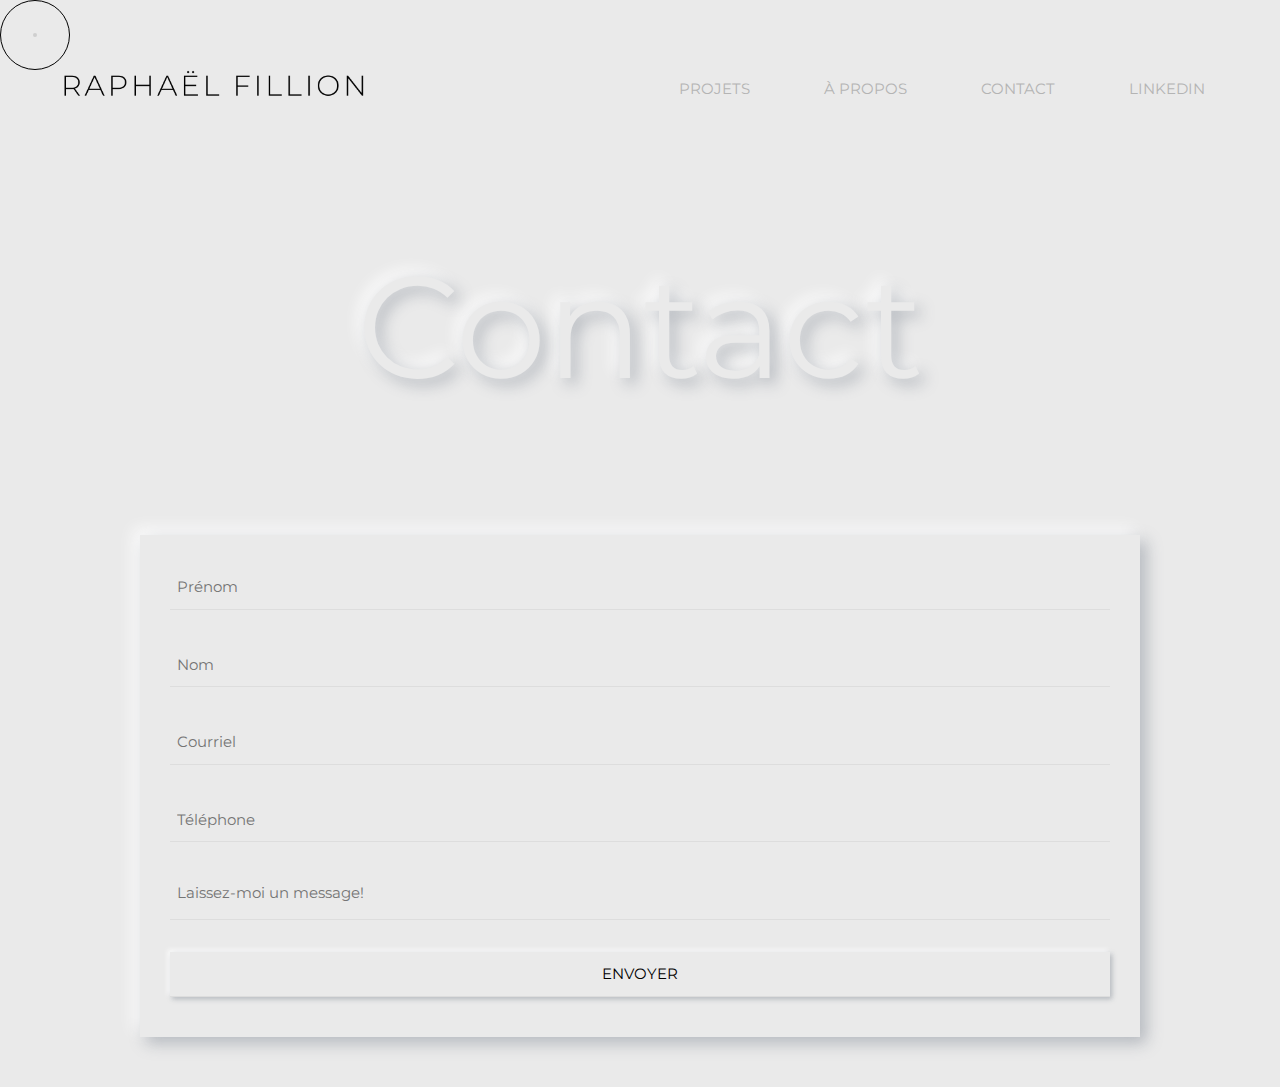
==== contact.html @ 8c72f277 "Add files via upload" ====
<!DOCTYPE html>
<html lang="en">

<head>
    <meta charset="UTF-8"/>
    <meta name="viewport" content="width=device-width, initial-scale=1.0" />
    <meta http-equiv="X-UA-Compatible" content="ie=edge" />
    <link href="https://fonts.googleapis.com/css?family=Montserrat&display=swap" rel="stylesheet" />
    <link rel="stylesheet" href="https://www.w3schools.com/w3css/4/w3.css">
    <link rel="stylesheet" href="w3.css">
    <link rel="stylesheet" href="Styles/css.css" />
    <link rel="icon" href="images/favicon.ico" type="image/x-icon">
    <title>Rfillion</title>
</head>

<body onload="document.body.style.opacity='1'">
    <header>
        <div class="cursor"></div>
        <div class="logoPlacement">
            <a href="index.html"><img src="images/Logo_Website.png" alt="logo" class="logo"/></a>
        </div>
        <nav>
            <ul>
                <li><a href="projets.html">Projets</a></li>
                <li><a href="propos.html">À propos</a></li>
                <li><a href="contact.html">Contact</a></li>
                <li><a href="https://www.linkedin.com/in/rapha%C3%ABl-fillion-5224b0179/" target="_blank">Linkedin</a></li>
            </ul>
        </nav>
    </header>
    <main>
        <div class="center">
            <p><span class="newMorphism_Projets">Contact</span></p>
        </div>
        <div class="center">
            <form method="post" action="https://formspree.io/mbjoblwk"> 
                <input type="text" name="first_name" maxlength="50" placeholder="Prénom" size="30" required> <br/>
                <input type="text" name="last_name" maxlength="50" placeholder="Nom" size="30" required> <br/>
                <input type="text" name="email" maxlength="80" placeholder="Courriel" size="30" required> <br/>
                <input type="text" name="telephone" maxlength="30" placeholder="Téléphone" size="30"> <br/>
                <textarea onkeyup="adjust_textarea(this)" name="comments" maxlength="1000" placeholder="Laissez-moi un message!" cols="25" rows="6"></textarea> <br/>
                <input type="submit" value="Envoyer"> 
            </form> 
        </div>
    </main>
    <footer></footer>
    <script defer type="text/javascript" src="Javascript/javascript.js"></script>
</body>
</html>
---- Styles/css.css ----
* {
  list-style: none;
  color: black;
  font-family: "Montserrat", sans-serif;
  cursor: none;
}

body {
  opacity: 0;
  padding: 0;
  margin: 0;
  height: 100vh;
  background-color: #eaeaea;
  transition: opacity 500ms;
}

p {
  margin: 50px 0 50px 0;
}

header::after {
  content: "";
  display: table;
  clear: both;
}

video {
  width: 60vw;
  display: block;
  margin: 2em auto;
  padding: 20px;
  border: 20px solid #eaeaea;
  box-shadow: -3px -3px 7px #fff, 3px 3px 5px rgba(94, 104, 121, 0.7),
    inset -3px -3px 7px #fff, inset 3px 3px 5px rgba(94, 104, 121, 0.712);
}
form {
  display: inline-block;
  width: 1000px;
  padding: 30px;
  background: #eaeaea;
  margin: 50px;
  box-shadow: 6px 6px 15px rgba(94, 104, 121, 0.4),
    -6px -6px 15px rgba(255, 255, 255, 1);
}

form input[type="text"],
input[type="submit"],
textarea {
  box-sizing: border-box;
  outline: none;
  display: block;
  width: 100%;
  padding: 7px;
  border: none;
  border-bottom: 1px solid #ddd;
  background: transparent;
  margin-bottom: 10px;
  height: 45px;
}

form input[type="submit"] {
  box-shadow: 2px 2px 5px rgba(94, 104, 121, 0.4),
    -2px -2px 5px rgba(255, 255, 255, 1);
  display: inline-block;
  padding: 8px 18px;
  text-transform: uppercase;
  transition: ease-in-out 250ms;
}

form input[type="submit"]:hover {
  box-shadow: 2px 2px 5px rgba(255, 255, 255, 1),
    -2px -2px 5px rgba(94, 104, 121, 0.4);
}

form textarea {
  resize: none;
  overflow: hidden;
}

nav {
  float: right;
}

nav ul {
  margin: 0;
  padding-right: 5em;
}

nav li {
  display: inline-block;
  margin-left: 70px;
  padding-top: 78px;
  position: relative;
}

nav ul > li > a {
  color: rgb(180, 180, 180);
  text-decoration: none;
  text-transform: uppercase;
  transition: all ease-in-out 250ms;
}

nav ul > li > a:hover {
  color: black;
}

nav ul > li > a::before {
  content: "";
  display: block;
  height: 1px;
  width: 100%;
  background-color: rgb(180, 180, 180);
  position: absolute;
  top: 100px;
  width: 0%;
  transition: all ease-in-out 250ms;
}

nav ul > li > a:hover::before {
  width: 100%;
  background-color: black;
}

div > p {
  font-size: 8em;
  padding: 0 100px;
}

.w3-card {
  margin: 5px 5px 20px 5px;
  box-shadow: -3px -3px 10px #fff, 3px 3px 7px rgba(94, 104, 121, 0.3);
}

.w3-container {
  padding: 1em;
}

.logoPlacement {
  width: 90%;
  margin: 0 auto;
}

.logo {
  width: 300px;
  float: left;
}

.cursor {
  width: 70px;
  height: 70px;
  border: 1px solid black;
  border-radius: 50%;
  position: absolute;
  pointer-events: none;
  transition-timing-function: ease-in-out;
  animation: cursorAnim 0.5s infinite alternate;
}

.cursor::after {
  content: "";
  width: 1px;
  height: 1px;
  position: absolute;
  border: 2px solid rgb(180, 180, 180);
  border-radius: 50%;
  opacity: 0.5;
  top: 32px;
  left: 32px;
}

.expand {
  animation: cursorAnim2 0.5s forwards;
  border: 1px solid rgb(63, 63, 63);
}

.LowerText {
  font-size: 2em;
  margin: 0 150px;
}

.newMorphism {
  color: #eaeaea;
  font-size: 1.5em;
  text-shadow: 10px 10px 15px rgba(94, 104, 121, 0.4),
    -6px -6px 15px rgba(255, 255, 255, 1);
}

.newMorphism_Projets {
  color: #eaeaea;
  font-size: 1.2em;
  display: inline-block;
  text-shadow: 6px 6px 15px rgba(94, 104, 121, 0.4),
    -6px -6px 15px rgba(255, 255, 255, 1);
}

.propos {
  font-size: 1.8em;
  margin: 0 3em 0 1em;
}

.imagePhoto {
  width: 45vw;
  float: left;
  margin: 0 5em 3em 5em;
}

.center {
  text-align: center;
}

.mySlide {display: none;}

.slideshow-container {
  max-width: 80vw;
  position: relative;
  margin: 3em auto;
}

@keyframes cursorAnim {
  0% {
    opacity: 0;
    transform: scale(1);
  }
  100% {
    transform: scale(0.7);
  }
}

@keyframes cursorAnim2 {
  0% {
    transform: scale(1);
  }
  50% {
    transform: scale(2);
  }
  100% {
    transform: scale(0.7);
    opacity: 0;
  }
}
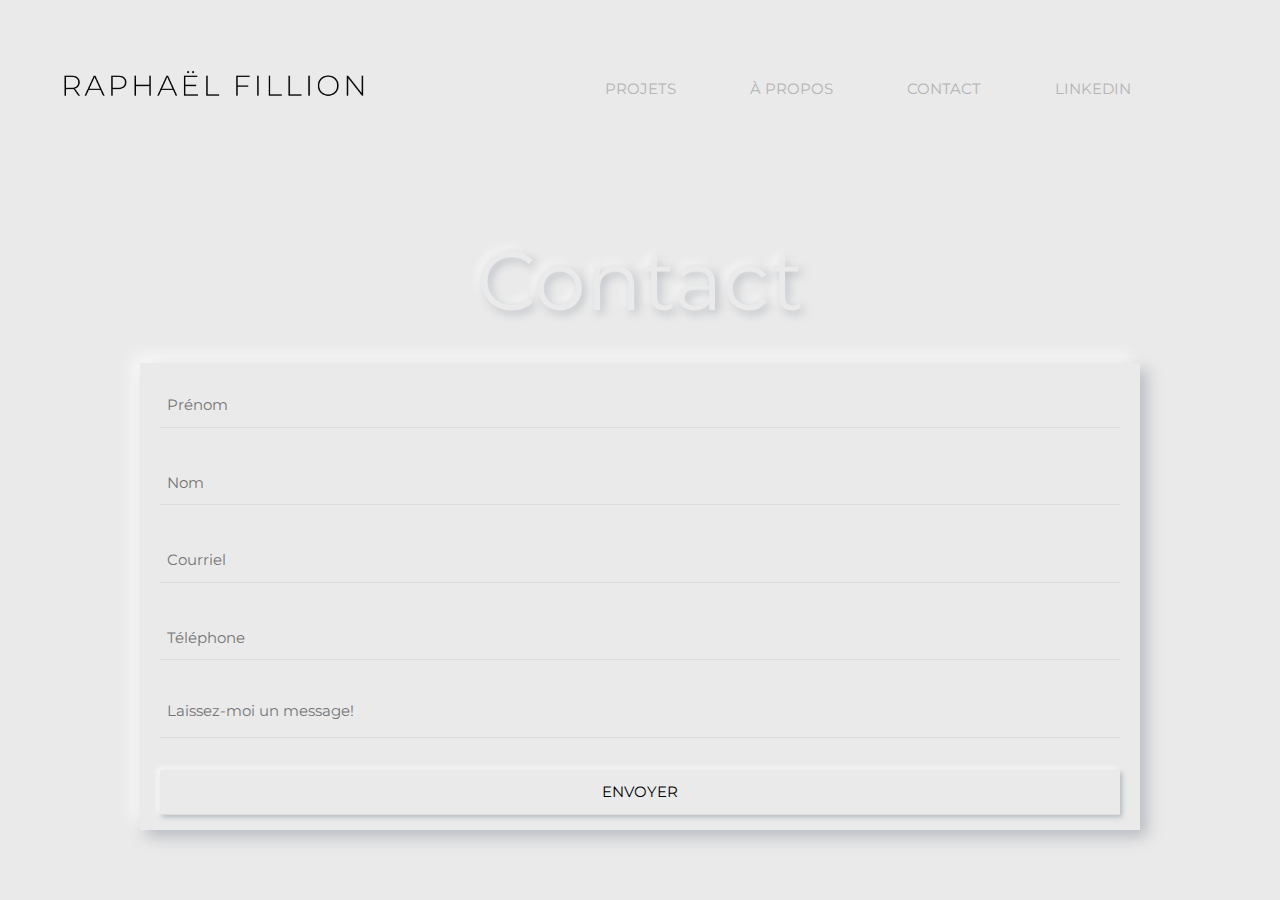
==== commit 0d86ca4c: "Add files via upload" ====
--- a/contact.html
+++ b/contact.html
@@ -10,21 +10,22 @@
     <link rel="stylesheet" href="w3.css">
     <link rel="stylesheet" href="Styles/css.css" />
     <link rel="icon" href="images/favicon.ico" type="image/x-icon">
+
     <title>Rfillion</title>
 </head>
 
 <body onload="document.body.style.opacity='1'">
     <header>
-        <div class="cursor"></div>
         <div class="logoPlacement">
             <a href="index.html"><img src="images/Logo_Website.png" alt="logo" class="logo"/></a>
         </div>
         <nav>
             <ul>
-                <li><a href="projets.html">Projets</a></li>
-                <li><a href="propos.html">À propos</a></li>
-                <li><a href="contact.html">Contact</a></li>
-                <li><a href="https://www.linkedin.com/in/rapha%C3%ABl-fillion-5224b0179/" target="_blank">Linkedin</a></li>
+                <li class="navbar"><a href="projets.html">Projets</a></li>
+                <li class="navbar"><a href="propos.html">À propos</a></li>
+                <li class="navbar"><a href="contact.html">Contact</a></li>
+                <li class="navbar"><a href="https://www.linkedin.com/in/rapha%C3%ABl-fillion-5224b0179/" target="_blank">Linkedin</a></li>
+                <li><img src="images/menu.svg" class="menu"></li>
             </ul>
         </nav>
     </header>
--- a/Styles/css.css
+++ b/Styles/css.css
@@ -2,7 +2,6 @@
   list-style: none;
   color: black;
   font-family: "Montserrat", sans-serif;
-  cursor: none;
 }
 
 body {
@@ -15,7 +14,7 @@
 }
 
 p {
-  margin: 50px 0 50px 0;
+  margin: 50px 0 20px 0;
 }
 
 header::after {
@@ -24,8 +23,9 @@
   clear: both;
 }
 
-video {
-  width: 60vw;
+iframe {
+  height: 800px;
+  width: 80vw;
   display: block;
   margin: 2em auto;
   padding: 20px;
@@ -36,9 +36,9 @@
 form {
   display: inline-block;
   width: 1000px;
-  padding: 30px;
+  padding: 20px 20px 5px 20px;
+  margin-bottom: 50px;
   background: #eaeaea;
-  margin: 50px;
   box-shadow: 6px 6px 15px rgba(94, 104, 121, 0.4),
     -6px -6px 15px rgba(255, 255, 255, 1);
 }
@@ -65,6 +65,7 @@
   padding: 8px 18px;
   text-transform: uppercase;
   transition: ease-in-out 250ms;
+  cursor: pointer;
 }
 
 form input[type="submit"]:hover {
@@ -126,6 +127,14 @@
   padding: 0 100px;
 }
 
+.borderNeumorphism {
+  width: 80vw;
+  margin: 2em auto;
+  padding: 1em;
+  border: 20px solid #eaeaea;
+  box-shadow: -3px -3px 7px #fff, 3px 3px 5px rgba(94, 104, 121, 0.7),
+    inset -3px -3px 7px #fff, inset 3px 3px 5px rgba(94, 104, 121, 0.712);
+}
 .w3-card {
   margin: 5px 5px 20px 5px;
   box-shadow: -3px -3px 10px #fff, 3px 3px 7px rgba(94, 104, 121, 0.3);
@@ -143,34 +152,6 @@
 .logo {
   width: 300px;
   float: left;
-}
-
-.cursor {
-  width: 70px;
-  height: 70px;
-  border: 1px solid black;
-  border-radius: 50%;
-  position: absolute;
-  pointer-events: none;
-  transition-timing-function: ease-in-out;
-  animation: cursorAnim 0.5s infinite alternate;
-}
-
-.cursor::after {
-  content: "";
-  width: 1px;
-  height: 1px;
-  position: absolute;
-  border: 2px solid rgb(180, 180, 180);
-  border-radius: 50%;
-  opacity: 0.5;
-  top: 32px;
-  left: 32px;
-}
-
-.expand {
-  animation: cursorAnim2 0.5s forwards;
-  border: 1px solid rgb(63, 63, 63);
 }
 
 .LowerText {
@@ -216,25 +197,94 @@
   margin: 3em auto;
 }
 
-@keyframes cursorAnim {
-  0% {
-    opacity: 0;
-    transform: scale(1);
-  }
-  100% {
-    transform: scale(0.7);
-  }
-}
-
-@keyframes cursorAnim2 {
-  0% {
-    transform: scale(1);
-  }
-  50% {
-    transform: scale(2);
-  }
-  100% {
-    transform: scale(0.7);
-    opacity: 0;
-  }
-}
+.menu {
+  float: right;
+  height: auto;
+  width: 20px;
+  display: none;
+}
+
+@media only screen and (max-width: 1550px){
+  div > p {
+    font-size: 5.5em;
+  }
+  .newMorphism_Projets {
+    color: #eaeaea;
+    font-size: 1em;
+    display: inline-block;
+    text-shadow: 3px 3px 10px rgba(94, 104, 121, 0.4),
+      -3px -3px 10px rgba(255, 255, 255, 1);
+  }
+  .propos {
+    font-size: 1.5em;
+  }
+  .imagePhoto {
+    width: 35vw;
+    float: left;
+    margin: 0 2em 2em 5em;
+  }
+  iframe {
+    height: 720px;
+    
+  }
+}
+
+@media only screen and (max-width: 1120px){
+  nav li {
+    margin-left: 30px;
+  }
+  div > p {
+    font-size: 4em;
+    text-align: center;
+  }
+  .newMorphism {
+    text-shadow: 5px 5px 10px rgba(94, 104, 121, 0.4),
+      -6px -6px 15px rgba(255, 255, 255, 1);
+  }
+  .LowerText {
+    font-size: 1.5em;
+    margin: 0 150px;
+    text-align: center;
+  }
+  .propos {
+    font-size: 1em;
+    text-align: center;
+    padding-bottom: 2em;
+    margin: 2em;
+  }
+  iframe {
+    height: 360px;
+    border-width: 10px;
+    padding: 10px;
+  }
+  .borderNeumorphism{
+    border-width: 10px;
+    padding: 10px;
+  }
+  form {
+    display: inline-block;
+    width: 500px;
+    padding: 20px 20px 5px 20px;
+    margin-bottom: 50px;
+    background: #eaeaea;
+    box-shadow: 6px 6px 15px rgba(94, 104, 121, 0.4),
+      -6px -6px 15px rgba(255, 255, 255, 1);
+  }
+  .imagePhoto {
+    width: 100%;
+    margin: 2em auto;
+    padding: 2em 2em 0.5em 2em;
+  }
+}
+
+@media screen and (max-width: 943px){
+  .menu {
+    display: block;
+    cursor: pointer;
+  }
+
+  .navbar {
+    display: none;
+  }
+}
+
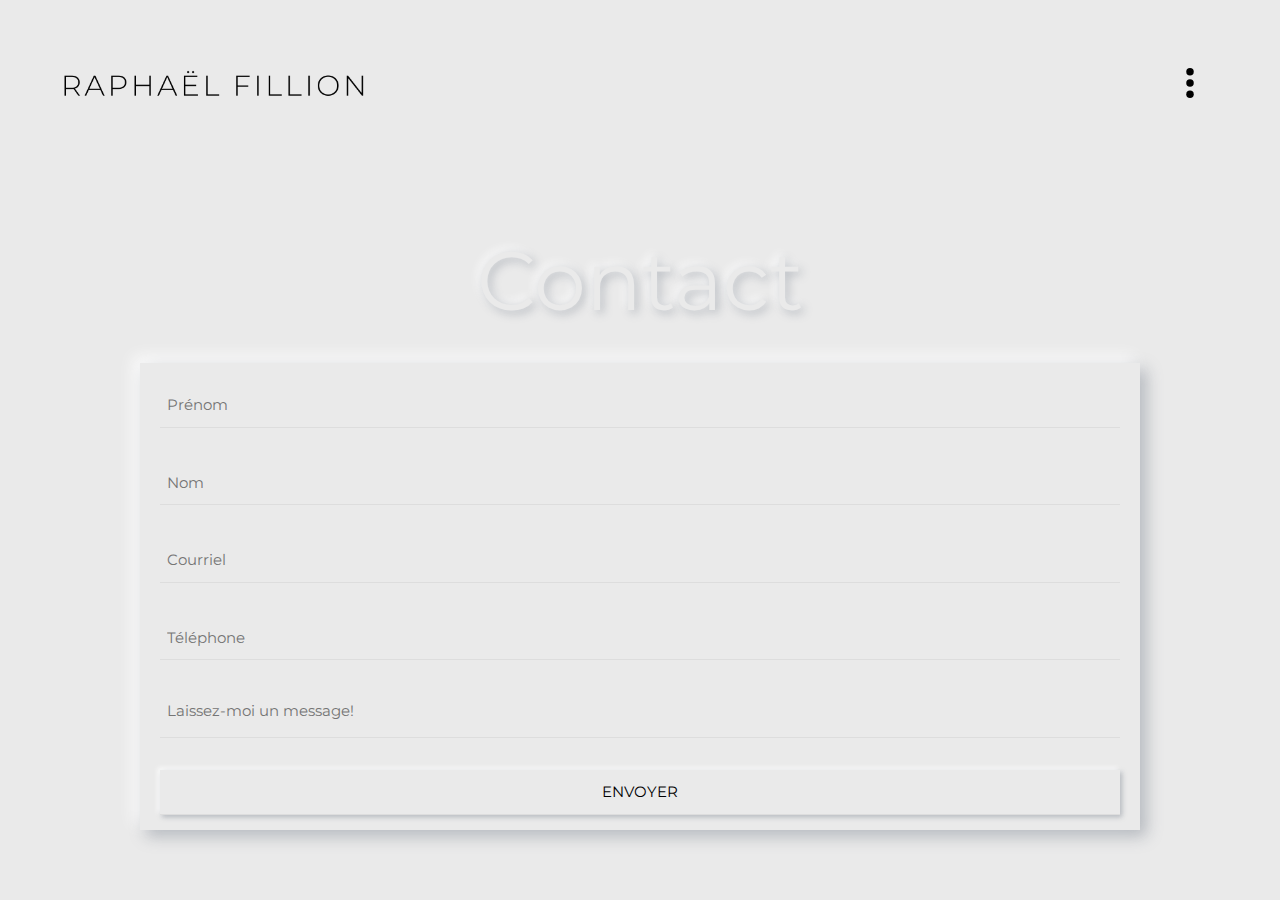
==== commit 30267528: "Add files via upload" ====
--- a/contact.html
+++ b/contact.html
@@ -19,15 +19,16 @@
         <div class="logoPlacement">
             <a href="index.html"><img src="images/Logo_Website.png" alt="logo" class="logo"/></a>
         </div>
-        <nav>
-            <ul>
-                <li class="navbar"><a href="projets.html">Projets</a></li>
-                <li class="navbar"><a href="propos.html">À propos</a></li>
-                <li class="navbar"><a href="contact.html">Contact</a></li>
-                <li class="navbar"><a href="https://www.linkedin.com/in/rapha%C3%ABl-fillion-5224b0179/" target="_blank">Linkedin</a></li>
-                <li><img src="images/menu.svg" class="menu"></li>
-            </ul>
-        </nav>
+        <div id="myNav" class="overlay">
+            <a href="javascript:void(0)" class="closebtn" onclick="closeNav()">&times;</a>
+            <div class="overlay-content">
+              <a href="projets.html">Projets</a>
+              <a href="propos.html">À propos</a>
+              <a href="contact.html">Contact</a>
+              <a href="https://www.linkedin.com/in/rapha%C3%ABl-fillion-5224b0179/" target="_blank">Linkedin</a>
+            </div>
+          </div>
+          <span style="cursor: pointer;" onclick="openNav()"><img class="menu" src="images/menu.svg"></span>
     </header>
     <main>
         <div class="center">
--- a/Styles/css.css
+++ b/Styles/css.css
@@ -2,6 +2,10 @@
   list-style: none;
   color: black;
   font-family: "Montserrat", sans-serif;
+}
+
+*::-webkit-scrollbar {
+  display: none;
 }
 
 body {
@@ -197,12 +201,57 @@
   margin: 3em auto;
 }
 
+.overlay {
+  height: 100%;
+  width: 0;
+  position: fixed;
+  z-index: 1;
+  top: 0;
+  left: 0;
+  background-color: rgb(234,234,234);
+  overflow-x: hidden;
+  transition: 0.5s ease-in-out;
+}
+
+.overlay-content {
+  position: relative;
+  top: 15%;
+  width: 100%;
+  text-align: center;
+  margin-top: 30px;
+}
+
+.overlay a {
+  text-align: center;
+  padding: 8px;
+  text-decoration: none;
+  font-size: 70px;
+  color: #eaeaea;
+  display: block;
+  transition: 0.3s;
+  text-shadow: 3px 3px 5px rgba(94, 104, 121, 0.4),
+    -3px -3px 5px rgba(255, 255, 255, 1);
+}
+
+.overlay a:hover, .overlay a:focus {
+  text-shadow: 3px 3px 5px rgba(255, 255, 255, 1),
+    -3px -3px 5px rgba(94, 104, 121, 0.4);
+}
+
+.overlay .closebtn {
+  position: absolute;
+  top: 20px;
+  right: 45px;
+  font-size: 60px;
+}
+
 .menu {
   float: right;
   height: auto;
-  width: 20px;
-  display: none;
-}
+  margin: 4.5em 5em 0 0;
+  width: 30px;
+}
+
 
 @media only screen and (max-width: 1550px){
   div > p {
@@ -229,7 +278,7 @@
   }
 }
 
-@media only screen and (max-width: 1120px){
+@media only screen and (max-width: 1150px){
   nav li {
     margin-left: 30px;
   }
@@ -277,14 +326,63 @@
   }
 }
 
-@media screen and (max-width: 943px){
+@media only screen and (max-width: 654px){
   .menu {
-    display: block;
-    cursor: pointer;
-  }
-
-  .navbar {
-    display: none;
-  }
-}
-
+    margin: 3.8em 2em 0 0;
+  }
+  .LowerText {
+    margin: 0 100px;
+  }
+  div > p {
+    padding: 0;
+    padding: 0 30px;
+  }
+  .propos {
+    margin-bottom: 0;
+  }
+  .borderNeumorphism {
+    margin-top: 0;
+  }
+  form {
+    width: 400px;
+  }
+  .logo {
+    width: 250px;
+  }
+}
+
+@media only screen and (max-width: 654px){
+  .logo {
+    width: 200px;
+    margin-left: 20px;
+  }
+  .menu {
+    margin: 2.8em 1.2em 0 0;
+  }
+  div > p {
+    font-size: 3em;
+  }
+  .newMorphism {
+    text-shadow: 3px 3px 5px rgba(94, 104, 121, 0.4),
+      -3px -3px 5px rgba(255, 255, 255, 1);
+  }
+  .newMorphism_Projets {
+    font-size: 1.5em;
+    text-shadow: 3px 3px 5px rgba(94, 104, 121, 0.4),
+      -3px -3px 5px rgba(255, 255, 255, 1);
+  }
+  .LowerText {
+    font-size: 1.3em;
+    margin: 0 70px;
+  }
+  .overlay a {
+    font-size: 50px;
+  }
+  form {
+    width: 300px;
+  }
+  .propos {
+    margin: 0 0.2em;
+  }
+}
+
